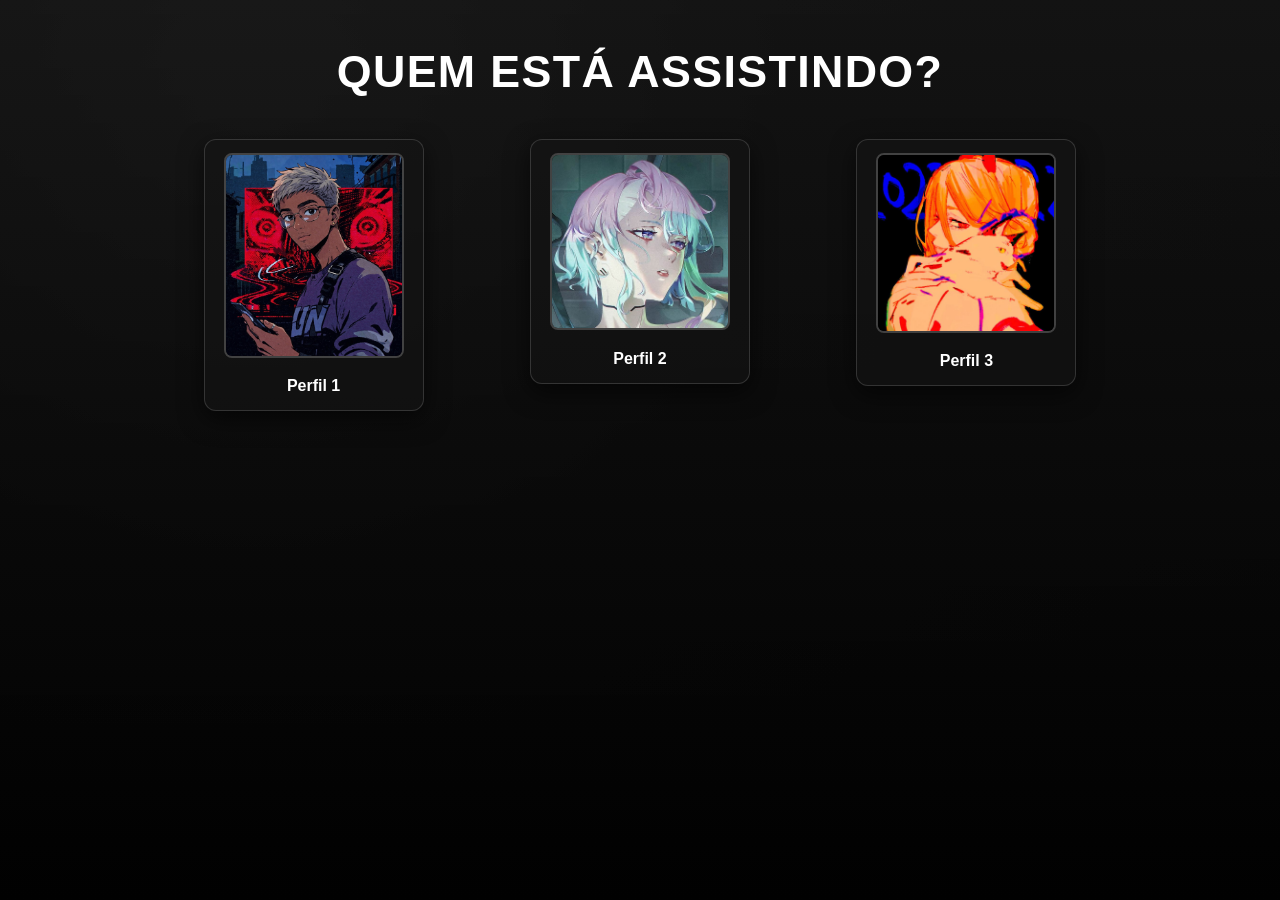
==== index.html @ 6749f4c0 "tela inicial e profiles" ====
<!DOCTYPE html>
<html lang="pt-br">
<head>
    <meta charset="UTF-8">
    <meta name="viewport" content="width=device-width, initial-scale=1.0">
    <meta name="description" content="Selecione um perfil para iniciar a sessão na página estilo Netflix">
    <title>Netflix</title>
    <link rel="stylesheet" href="style.css">
</head>
<body>
    <header>
        <h1>Quem está assistindo?</h1>
    </header>

    <main>
        <section aria-labelledby="profiles-title">
            <h2 id="profiles-title" class="visually-hidden">Perfis de usuário</h2>
            <div class="profiles">
                <figure class="profile">
                    <img src="assets/ChatGPT Image 24 de mar. de 2026, 16_36_40.png" alt="Avatar do perfil 1" loading="lazy">
                    <figcaption>Perfil 1</figcaption>
                </figure>

                <figure class="profile">
                    <img src="assets/L u c y.jpg" alt="Avatar do perfil 2" loading="lazy">
                    <figcaption>Perfil 2</figcaption>
                </figure>

                <figure class="profile">
                    <img src="assets/power icon.jpg" alt="Avatar do perfil 3" loading="lazy">
                    <figcaption>Perfil 3</figcaption>
                </figure>
            </div>
        </section>
    </main>
</body>
</html>
---- style.css ----
﻿/* Netflix-style theme */
* {
  box-sizing: border-box;
  margin: 0;
  padding: 0;
}

:root {
  --bg: #141414;
  --text: #e5e5e5;
  --muted: #b3b3b3;
  --red: #e50914;
  --white: #ffffff;
  --shadow: 0 8px 24px rgba(0, 0, 0, 0.6);
}

body {
  min-height: 100vh;
  font-family: 'Helvetica Neue', Arial, sans-serif;
  background: radial-gradient(circle at 20% 10%, #2e2e2e 0%, #141414 40%, #0f0f0f 100%);
  color: var(--text);
  line-height: 1.4;
}

body::before {
  content: '';
  position: fixed;
  inset: 0;
  background: linear-gradient(180deg, rgba(20,20,20,.8), rgba(0,0,0,.93));
  pointer-events: none;
  z-index: -1;
}

header {
  text-align: center;
  padding: 2.5rem 1rem 1rem;
}

h1 {
  font-size: clamp(1.8rem, 4vw, 2.8rem);
  letter-spacing: 0.03em;
  color: var(--white);
  text-transform: uppercase;
}

main {
  padding: 1.25rem;
  max-width: 1000px;
  margin: 0 auto;
}

.profiles {
  display: grid;
  gap: 1.2rem;
  grid-template-columns: repeat(auto-fit, minmax(150px, 1fr));
  align-items: start;
  justify-items: center;
}

.profile {
  background: rgba(20,20,20,.6);
  border: 1px solid rgba(255, 255, 255, 0.15);
  border-radius: 12px;
  padding: .8rem;
  width: 100%;
  max-width: 220px;
  text-align: center;
  transition: transform 0.2s ease, box-shadow 0.2s ease, border-color 0.2s ease;
  cursor: pointer;
  box-shadow: var(--shadow);
}

.profile:hover,
.profile:focus-within {
  transform: translateY(-6px);
  border-color: rgba(229, 9, 20, 0.9);
  box-shadow: 0 12px 30px rgba(0, 0, 0, 0.7);
}

.profile img {
  width: 100%;
  max-width: 180px;
  height: auto;
  border-radius: 8px;
  border: 2px solid rgba(255,255,255,0.2);
}

figcaption {
  margin-top: 0.7rem;
  font-size: 1rem;
  font-weight: 600;
  color: var(--white);
  text-transform: capitalize;
}

footer {
  margin-top: 2.5rem;
  padding: 1rem;
  text-align: center;
  color: var(--muted);
  font-size: 0.92rem;
}

.visually-hidden {
  position: absolute;
  width: 1px;
  height: 1px;
  padding: 0;
  white-space: nowrap;
  overflow: hidden;
  clip: rect(0 0 0 0);
  clip-path: inset(50%);
  border: 0;
}

@media (max-width: 550px) {
  .profile {
    padding: 0.7rem;
    border-radius: 10px;
  }

  h1 {
    font-size: 1.8rem;
  }
}
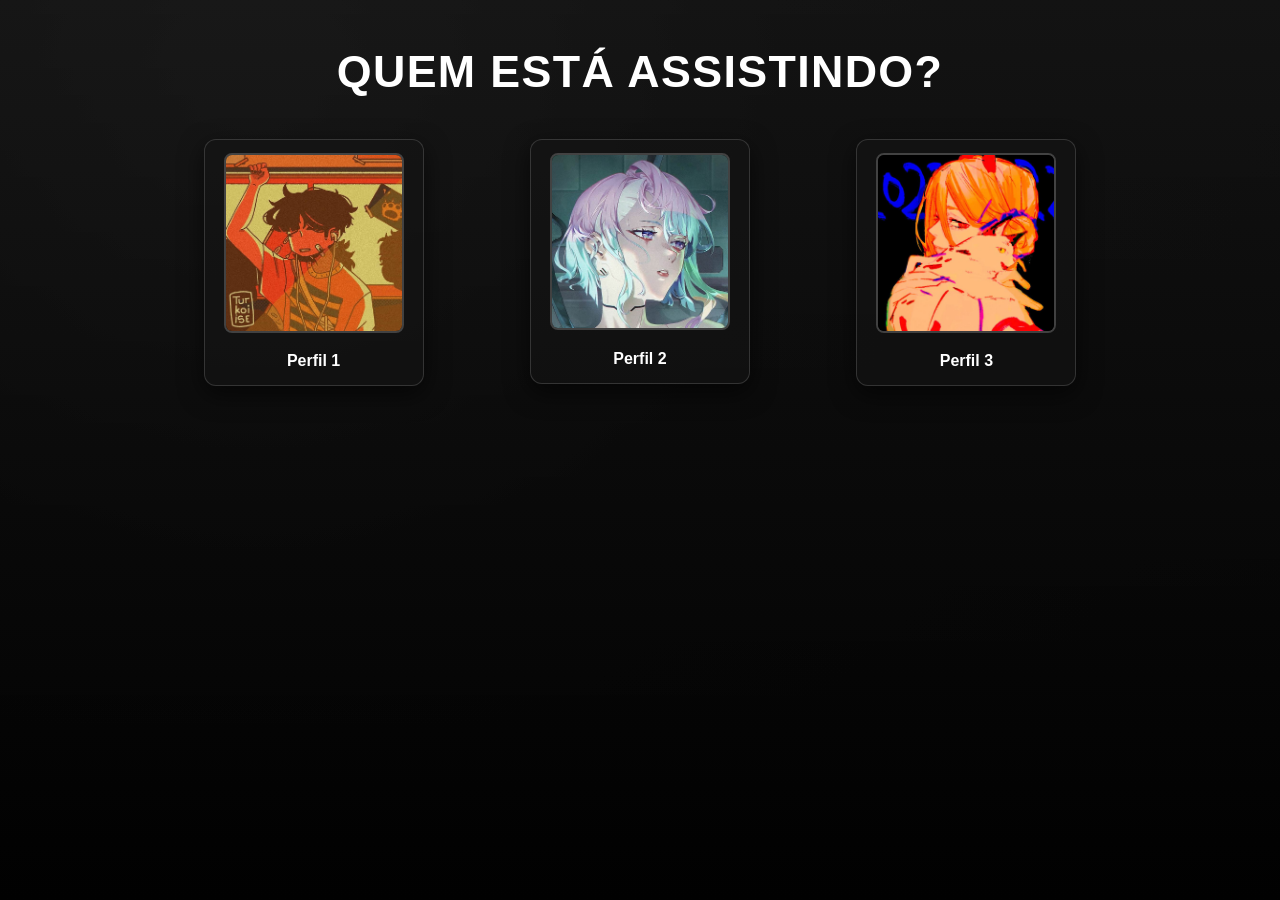
==== commit 9996d422: "atualização de foto rapida" ====
--- a/index.html
+++ b/index.html
@@ -17,7 +17,7 @@
             <h2 id="profiles-title" class="visually-hidden">Perfis de usuário</h2>
             <div class="profiles">
                 <figure class="profile">
-                    <img src="assets/ChatGPT Image 24 de mar. de 2026, 16_36_40.png" alt="Avatar do perfil 1" loading="lazy">
+                    <img src="/assets/cffa6f80921f68f97921681755a2156f.jpg" alt="Avatar do perfil 1" loading="lazy">
                     <figcaption>Perfil 1</figcaption>
                 </figure>
 
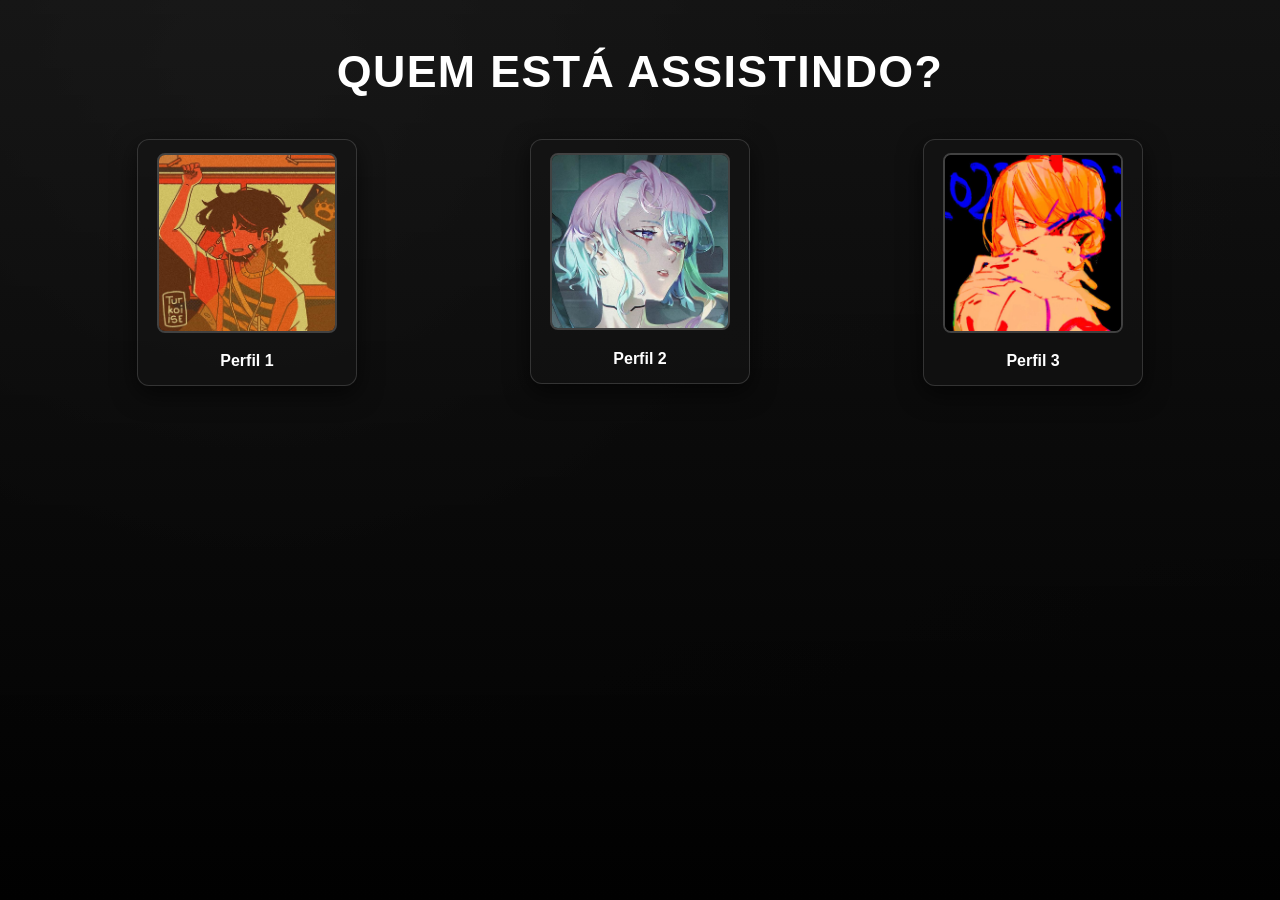
==== commit c394febb: "Resultado final da Netflix fim! por enquanto vai ficar assim" ====
--- a/index.html
+++ b/index.html
@@ -16,22 +16,32 @@
         <section aria-labelledby="profiles-title">
             <h2 id="profiles-title" class="visually-hidden">Perfis de usuário</h2>
             <div class="profiles">
-                <figure class="profile">
-                    <img src="/assets/cffa6f80921f68f97921681755a2156f.jpg" alt="Avatar do perfil 1" loading="lazy">
-                    <figcaption>Perfil 1</figcaption>
+                <figure class="profile" onclick="selectProfile('Perfil 1', 'assets/cffa6f80921f68f97921681755a2156f.jpg')">
+                    <img src="assets/cffa6f80921f68f97921681755a2156f.jpg" alt="Avatar do perfil 1" class="profile__image" loading="lazy">
+                    <figcaption class="profile__name">Perfil 1</figcaption>
                 </figure>
 
-                <figure class="profile">
-                    <img src="assets/L u c y.jpg" alt="Avatar do perfil 2" loading="lazy">
-                    <figcaption>Perfil 2</figcaption>
+                <figure class="profile" onclick="selectProfile('Perfil 2', 'assets/L u c y.jpg')">
+                    <img src="assets/L u c y.jpg" alt="Avatar do perfil 2" class="profile__image" loading="lazy">
+                    <figcaption class="profile__name">Perfil 2</figcaption>
                 </figure>
 
-                <figure class="profile">
-                    <img src="assets/power icon.jpg" alt="Avatar do perfil 3" loading="lazy">
-                    <figcaption>Perfil 3</figcaption>
+                <figure class="profile" onclick="selectProfile('Perfil 3', 'assets/power icon.jpg')">
+                    <img src="assets/power icon.jpg" alt="Avatar do perfil 3" class="profile__image" loading="lazy">
+                    <figcaption class="profile__name">Perfil 3</figcaption>
                 </figure>
             </div>
         </section>
     </main>
+
+    <script>
+        function selectProfile(profileName, profileImage) {
+            localStorage.setItem('selectedProfile', JSON.stringify({
+                name: profileName,
+                image: profileImage
+            }));
+            window.location.href = 'catalog.html';
+        }
+    </script>
 </body>
 </html>
--- a/style.css
+++ b/style.css
@@ -1,4 +1,4 @@
-﻿/* Netflix-style theme */
+﻿
 * {
   box-sizing: border-box;
   margin: 0;
@@ -6,19 +6,34 @@
 }
 
 :root {
-  --bg: #141414;
-  --text: #e5e5e5;
-  --muted: #b3b3b3;
-  --red: #e50914;
-  --white: #ffffff;
-  --shadow: 0 8px 24px rgba(0, 0, 0, 0.6);
-}
+  /* Cores */
+  --color-bg-primary: #141414;
+  --color-bg-secondary: #2e2e2e;
+  --color-text-primary: #e5e5e5;
+  --color-text-secondary: #b3b3b3;
+  --color-accent: #e50914;
+  --color-white: #ffffff;
+
+  /* Sombras */
+  --shadow-lg: 0 8px 24px rgba(0, 0, 0, 0.6);
+  --shadow-md: 0 12px 30px rgba(0, 0, 0, 0.7);
+
+  /* Transições */
+  --transition-fast: 0.2s ease;
+  --transition-normal: 0.3s ease;
+}
+
 
 body {
   min-height: 100vh;
   font-family: 'Helvetica Neue', Arial, sans-serif;
-  background: radial-gradient(circle at 20% 10%, #2e2e2e 0%, #141414 40%, #0f0f0f 100%);
-  color: var(--text);
+  background: radial-gradient(
+    circle at 20% 10%,
+    var(--color-bg-secondary) 0%,
+    var(--color-bg-primary) 40%,
+    #0f0f0f 100%
+  );
+  color: var(--color-text-primary);
   line-height: 1.4;
 }
 
@@ -26,21 +41,25 @@
   content: '';
   position: fixed;
   inset: 0;
-  background: linear-gradient(180deg, rgba(20,20,20,.8), rgba(0,0,0,.93));
+  background: linear-gradient(
+    180deg,
+    rgba(20, 20, 20, 0.8),
+    rgba(0, 0, 0, 0.93)
+  );
   pointer-events: none;
   z-index: -1;
+}
+
+h1 {
+  font-size: clamp(1.8rem, 4vw, 2.8rem);
+  letter-spacing: 0.03em;
+  color: var(--color-white);
+  text-transform: uppercase;
 }
 
 header {
   text-align: center;
   padding: 2.5rem 1rem 1rem;
-}
-
-h1 {
-  font-size: clamp(1.8rem, 4vw, 2.8rem);
-  letter-spacing: 0.03em;
-  color: var(--white);
-  text-transform: uppercase;
 }
 
 main {
@@ -49,55 +68,11 @@
   margin: 0 auto;
 }
 
-.profiles {
-  display: grid;
-  gap: 1.2rem;
-  grid-template-columns: repeat(auto-fit, minmax(150px, 1fr));
-  align-items: start;
-  justify-items: center;
-}
-
-.profile {
-  background: rgba(20,20,20,.6);
-  border: 1px solid rgba(255, 255, 255, 0.15);
-  border-radius: 12px;
-  padding: .8rem;
-  width: 100%;
-  max-width: 220px;
-  text-align: center;
-  transition: transform 0.2s ease, box-shadow 0.2s ease, border-color 0.2s ease;
-  cursor: pointer;
-  box-shadow: var(--shadow);
-}
-
-.profile:hover,
-.profile:focus-within {
-  transform: translateY(-6px);
-  border-color: rgba(229, 9, 20, 0.9);
-  box-shadow: 0 12px 30px rgba(0, 0, 0, 0.7);
-}
-
-.profile img {
-  width: 100%;
-  max-width: 180px;
-  height: auto;
-  border-radius: 8px;
-  border: 2px solid rgba(255,255,255,0.2);
-}
-
-figcaption {
-  margin-top: 0.7rem;
-  font-size: 1rem;
-  font-weight: 600;
-  color: var(--white);
-  text-transform: capitalize;
-}
-
 footer {
   margin-top: 2.5rem;
   padding: 1rem;
   text-align: center;
-  color: var(--muted);
+  color: var(--color-text-secondary);
   font-size: 0.92rem;
 }
 
@@ -113,7 +88,294 @@
   border: 0;
 }
 
+
+
+.profiles {
+  display: grid;
+  gap: 1.2rem;
+  grid-template-columns: repeat(auto-fit, minmax(150px, 1fr));
+  align-items: start;
+  justify-items: center;
+}
+
+.profile {
+  background: rgba(20, 20, 20, 0.6);
+  border: 1px solid rgba(255, 255, 255, 0.15);
+  border-radius: 12px;
+  padding: 0.8rem;
+  width: 100%;
+  max-width: 220px;
+  text-align: center;
+  cursor: pointer;
+  box-shadow: var(--shadow-lg);
+  transition: transform var(--transition-fast), box-shadow var(--transition-fast), border-color var(--transition-fast);
+}
+
+.profile:hover,
+.profile:focus-within {
+  transform: translateY(-6px);
+  border-color: rgba(229, 9, 20, 0.9);
+  box-shadow: var(--shadow-md);
+}
+
+.profile__image {
+  width: 100%;
+  max-width: 180px;
+  height: auto;
+  border-radius: 8px;
+  border: 2px solid rgba(255, 255, 255, 0.2);
+}
+
+.profile__name {
+  margin-top: 0.7rem;
+  font-size: 1rem;
+  font-weight: 600;
+  color: var(--color-white);
+  text-transform: capitalize;
+}
+
+
+
+.catalog-header {
+  display: flex;
+  align-items: center;
+  justify-content: space-between;
+  padding: 1rem 1.25rem;
+  background: rgba(20, 20, 20, 0.8);
+  border-bottom: 1px solid rgba(255, 255, 255, 0.1);
+  position: sticky;
+  top: 0;
+  z-index: 100;
+}
+
+.catalog-header__section {
+  flex: 1;
+}
+
+.catalog-header__nav {
+  text-align: left;
+}
+
+.catalog-header__logo {
+  text-align: center;
+}
+
+.catalog-header__logo h1 {
+  font-size: 1.8rem;
+  margin: 0;
+}
+
+.catalog-header__profile {
+  text-align: right;
+}
+
+.nav-back-button {
+  display: inline-flex;
+  align-items: center;
+  gap: 0.5rem;
+  padding: 0.6rem 1rem;
+  background: rgba(229, 9, 20, 0.9);
+  color: white;
+  border: none;
+  border-radius: 6px;
+  cursor: pointer;
+  text-decoration: none;
+  font-size: 0.9rem;
+  transition: background var(--transition-normal);
+}
+
+.nav-back-button:hover {
+  background: var(--color-accent);
+}
+
+.user-profile {
+  display: flex;
+  align-items: center;
+  gap: 0.75rem;
+}
+
+.user-profile__avatar {
+  width: 45px;
+  height: 45px;
+  border-radius: 6px;
+  border: 2px solid rgba(229, 9, 20, 0.7);
+  object-fit: cover;
+}
+
+.user-profile__name {
+  font-size: 1rem;
+  font-weight: 600;
+  color: white;
+}
+
+
+/* ================================================================
+   PÁGINA DE CATÁLOGO - CONTEÚDO PRINCIPAL
+   ================================================================ */
+
+.catalog-container {
+  padding: 2rem 1.25rem;
+  max-width: 1400px;
+  margin: 0 auto;
+}
+
+
+/* ================================================================
+   BARRA DE PESQUISA
+   ================================================================ */
+
+.search-section {
+  margin-bottom: 2.5rem;
+  display: flex;
+  justify-content: center;
+}
+
+.search-input {
+  width: 100%;
+  max-width: 500px;
+  padding: 0.8rem 1.2rem;
+  font-size: 1rem;
+  background: rgba(255, 255, 255, 0.1);
+  border: 1px solid rgba(255, 255, 255, 0.2);
+  border-radius: 25px;
+  color: white;
+  outline: none;
+  transition: all var(--transition-normal);
+}
+
+.search-input:focus {
+  background: rgba(255, 255, 255, 0.15);
+  border-color: var(--color-accent);
+  box-shadow: 0 0 10px rgba(229, 9, 20, 0.3);
+}
+
+.search-input::placeholder {
+  color: rgba(255, 255, 255, 0.6);
+}
+
+
+/* ================================================================
+   SEÇÕES E GRID DE CONTEÚDO
+   ================================================================ */
+
+.media-section {
+  margin-bottom: 3rem;
+}
+
+.media-section__title {
+  font-size: 1.5rem;
+  margin-bottom: 1.2rem;
+  color: white;
+  font-weight: 600;
+}
+
+.media-grid {
+  display: grid;
+  gap: 1.5rem;
+  grid-template-columns: repeat(auto-fill, minmax(180px, 1fr));
+}
+
+
+/* ================================================================
+   CARDS DE CONTEÚDO
+   ================================================================ */
+
+.media-card {
+  background: rgba(40, 40, 40, 0.6);
+  border: 1px solid rgba(255, 255, 255, 0.1);
+  border-radius: 8px;
+  overflow: hidden;
+  cursor: pointer;
+  transition: transform var(--transition-normal), box-shadow var(--transition-normal);
+}
+
+.media-card:hover {
+  transform: translateY(-8px) scale(1.05);
+  box-shadow: var(--shadow-md);
+  border-color: rgba(229, 9, 20, 0.6);
+}
+
+.media-card__thumbnail {
+  width: 100%;
+  aspect-ratio: 16 / 9;
+  position: relative;
+  overflow: hidden;
+}
+
+.media-card__thumbnail--placeholder {
+  width: 100%;
+  height: 100%;
+  display: flex;
+  align-items: center;
+  justify-content: center;
+  position: relative;
+}
+
+.media-card__play-icon {
+  font-size: 2.5rem;
+  color: white;
+  opacity: 0.7;
+  transition: opacity var(--transition-normal);
+}
+
+.media-card:hover .media-card__play-icon {
+  opacity: 1;
+}
+
+.media-card__content {
+  padding: 1rem;
+}
+
+.media-card__title {
+  font-size: 1rem;
+  font-weight: 600;
+  color: white;
+  margin-bottom: 0.5rem;
+  white-space: nowrap;
+  overflow: hidden;
+  text-overflow: ellipsis;
+}
+
+.media-card__genre {
+  font-size: 0.85rem;
+  color: var(--color-accent);
+  margin-bottom: 0.3rem;
+}
+
+.media-card__year {
+  font-size: 0.8rem;
+  color: rgba(255, 255, 255, 0.6);
+}
+
+/* ================================================================
+   RESPONSIVIDADE - MOBILE (até 550px)
+   ================================================================ */
+
 @media (max-width: 550px) {
+  /* Header Catálogo */
+  .catalog-header {
+    flex-wrap: wrap;
+    gap: 1rem;
+  }
+
+  .catalog-header__section {
+    flex: 0 1 auto;
+  }
+
+  .catalog-header__logo {
+    flex: 1 1 100%;
+  }
+
+  .catalog-header__logo h1 {
+    font-size: 1.5rem;
+  }
+
+  .catalog-header__profile {
+    flex: 0 1 auto;
+    text-align: center;
+  }
+
+  /* Página de Perfis */
   .profile {
     padding: 0.7rem;
     border-radius: 10px;
@@ -122,4 +384,63 @@
   h1 {
     font-size: 1.8rem;
   }
-}
+
+  /* Grid de Conteúdo */
+  .media-grid {
+    grid-template-columns: repeat(auto-fill, minmax(150px, 1fr));
+    gap: 1rem;
+  }
+
+  /* Barra de Pesquisa */
+  .search-input {
+    max-width: 100%;
+  }
+}
+
+
+/* ================================================================
+   RESPONSIVIDADE - TABLET (768px e acima)
+   ================================================================ */
+
+@media (min-width: 768px) {
+  /* Página de Perfis */
+  .profiles {
+    grid-template-columns: repeat(auto-fit, minmax(180px, 1fr));
+  }
+
+  h1 {
+    font-size: 2.2rem;
+  }
+
+  /* Grid de Conteúdo */
+  .media-grid {
+    grid-template-columns: repeat(auto-fill, minmax(200px, 1fr));
+  }
+}
+
+
+/* ================================================================
+   RESPONSIVIDADE - DESKTOP (1024px e acima)
+   ================================================================ */
+
+@media (min-width: 1024px) {
+  /* Página de Perfis */
+  .profiles {
+    grid-template-columns: repeat(auto-fit, minmax(200px, 1fr));
+  }
+
+  main {
+    max-width: 1200px;
+  }
+
+  h1 {
+    font-size: 2.8rem;
+  }
+
+  /* Grid de Conteúdo */
+  .media-grid {
+    grid-template-columns: repeat(auto-fill, minmax(210px, 1fr));
+  }
+}
+
+
